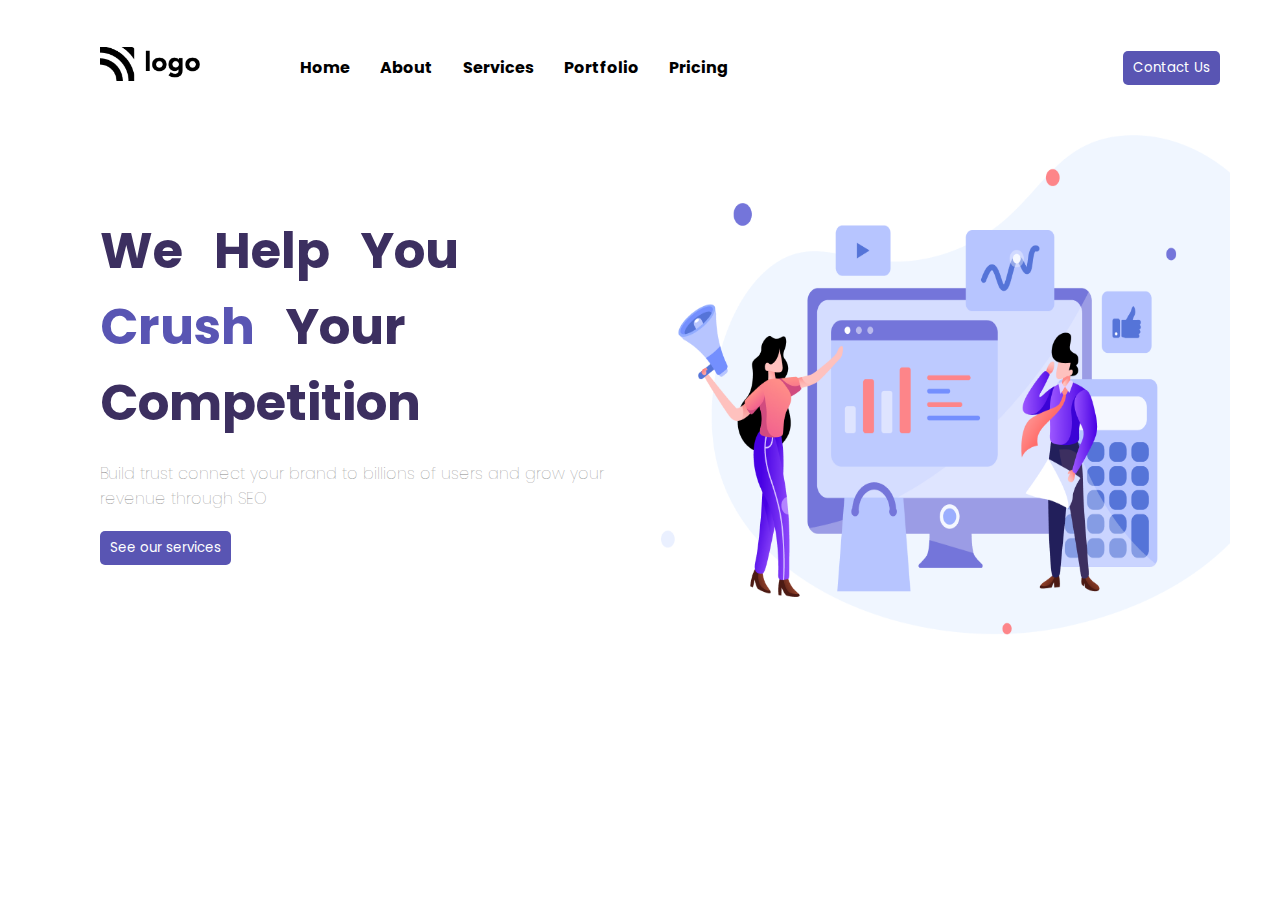
==== Project1(HTML)/Projectown2(HTML)/index.html @ 1a3ab4dd "Linking another page to main page" ====
<!DOCTYPE html>
<html lang="en">
<head>
    <meta charset="UTF-8">
    <meta http-equiv="X-UA-Compatible" content="IE=edge">
    <meta name="viewport" content="width=device-width, initial-scale=1.0">
   <!-- stle sheet link -->
   <link rel="stylesheet" href="style.css">
   <!-- font family -->
   <link rel="preconnect" href="https://fonts.googleapis.com">
<link rel="preconnect" href="https://fonts.gstatic.com" crossorigin>
<link href="https://fonts.googleapis.com/css2?family=Poppins&family=Red+Rose&display=swap" rel="stylesheet">
    <title>Technology</title>
</head>
<body>
    <!-- head with nav -->
    <header>
        <nav>
        <div class="first_section_navbar">
            <!-- logo on the nav bar -->
            <div><img src="Assets\Logo.png" alt="" width="100px"></div>
                <div>
                        <ul>
                            <li><a href="#">Home</a></li>
                            <li><a href="#">About</a></li>
                            <li><a href="#">Services</a></li>
                            <li><a href="#">Portfolio</a></li> 
                            <li><a href="#">Pricing</a></li>                   
                        </ul>
                 </div>
        </div> 
            <!-- button -->
            <div class="button"><button>Contact Us</button></div>        
        </nav>
    </header>
    <!-- main with two sub section -->
    <main>
        <!-- main left section -->
        <div class="main_left">
                <h1>We Help You <br><span>Crush </span> Your<br> Competition</h1>
                <p>Build trust connect your brand to billions of users 
                    and grow your <br>revenue through SEO</p>
                <button>See our services</button>
        </div>
        <!-- main right section -->
            <div class="main_right"><img  class="image_main"src="Assets\Header Illustration.png" alt=""></div>
        
    </main>
</body>
</html>
---- Project1(HTML)/Projectown2(HTML)/style.css ----
*{
    padding: 0;
    margin: 0;
    overflow: hidden;
    box-sizing: border-box;
    font-family: "Poppins", sans-serif;
}
/* nav bar design */

nav {
    display: flex;
    align-items: center;
    justify-content: space-between;
    margin: 0 60px 0 50px;   
}
/* design of logo and ul */
.first_section_navbar{
    display: flex;
    height: 15vh;
    align-items: center;     
    gap:100px;
    margin-left: 50px;
    flex-grow: 1;
}
/* design of list */
nav ul {
    display: flex;
    gap: 30px;
    flex-grow: 2;
    font-weight: bold;
    
}
/* design of anchor tag */
a{
    text-decoration: none;
    font-weight: bold;
    color: #000;
}

/* button on the nav bar */
.button button
{padding: 7px 10px;
border-radius: 15px;
border: white;
background-color:  #5955b3;
color: #fff;
border-radius: 5px;
border: white;}

/* main content */

main{
    display: flex;
    align-items: center;
     

}

/* left side of the main  */
.main_left
{
    text-align: left;
    padding: 10px;
    font-weight: 600;
    margin-left: 90px ; 
    width: 50%; 
   
}
/* button on the left main  */
.main_left button{background-color:  #5955b3;
color: #fff;
padding: 7px 10px;
border-radius: 5px;
border: white;}
/* design of h1 tag  */
h1{
    font-size: 50px;
    margin-bottom: 20px;
    word-spacing:20px ;
    color: #3c2f60;
    font-style: normal;
    
}
h1 span{
    color: #5955b3;
}
p{
    margin-bottom: 20px;
    color: #828282;
    font-weight: 100;

}
 /* right side of the main  */
.main_right
{
    width: 50%;
    margin-right: 50px;
}

/* image on the right side of the main  */
.image_main{
    height: 500px;
    width:100%;
    
}

/* when the size is less tha 800px  */
@media (max-width:800px) {

    main{
        visibility: hidden;
    }
    nav ul li a{
        font-size:10px;
    }
    header::after{
        content: 'This page is best viewed at laptop';
        font-size: 50px;
    }
}
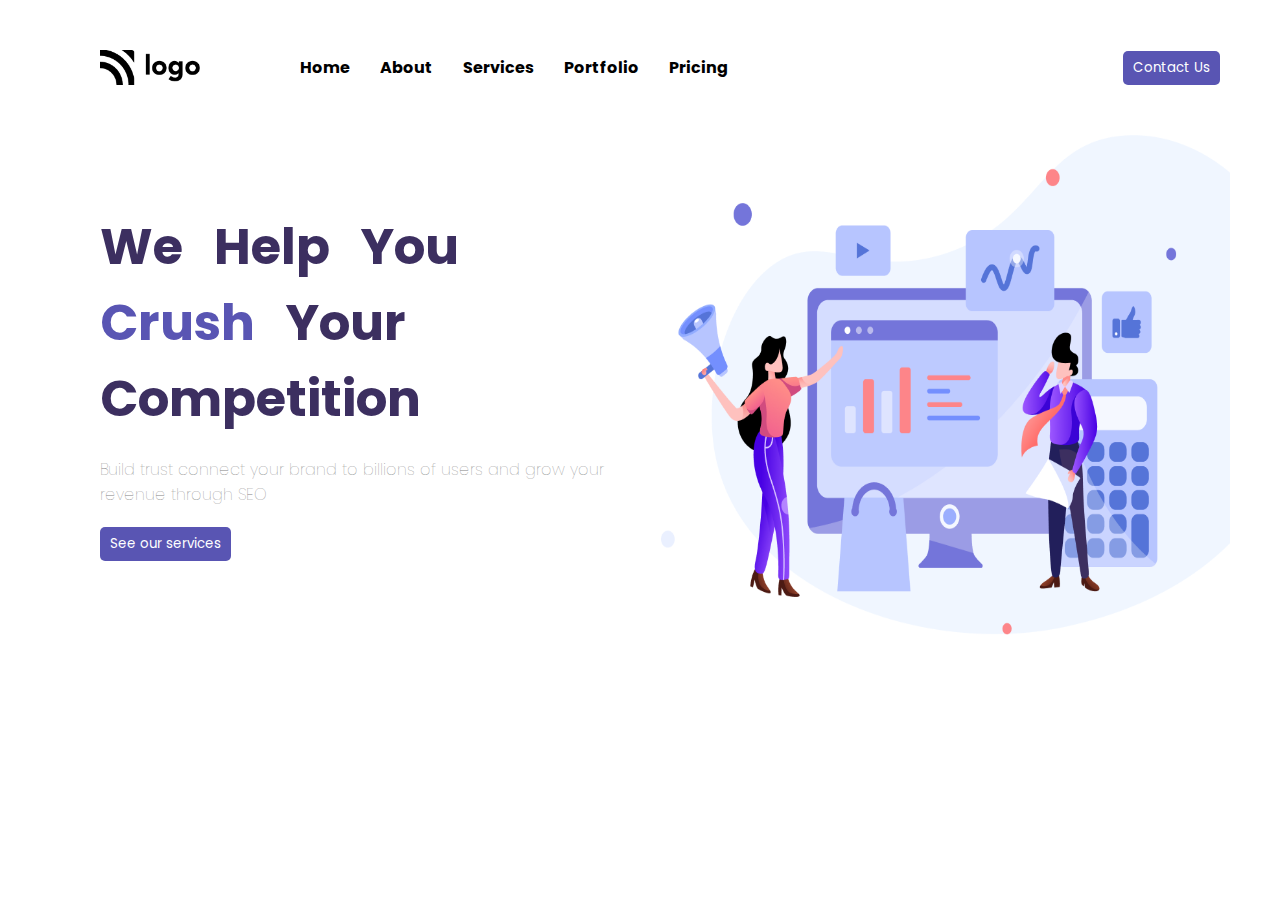
==== commit 18cdaa98: "Removed doctype on project_2" ====
--- a/Project1(HTML)/Projectown2(HTML)/index.html
+++ b/Project1(HTML)/Projectown2(HTML)/index.html
@@ -1,4 +1,4 @@
-<!DOCTYPE html>
+
 <html lang="en">
 <head>
     <meta charset="UTF-8">
@@ -47,4 +47,4 @@
         
     </main>
 </body>
-</html>+</html>
